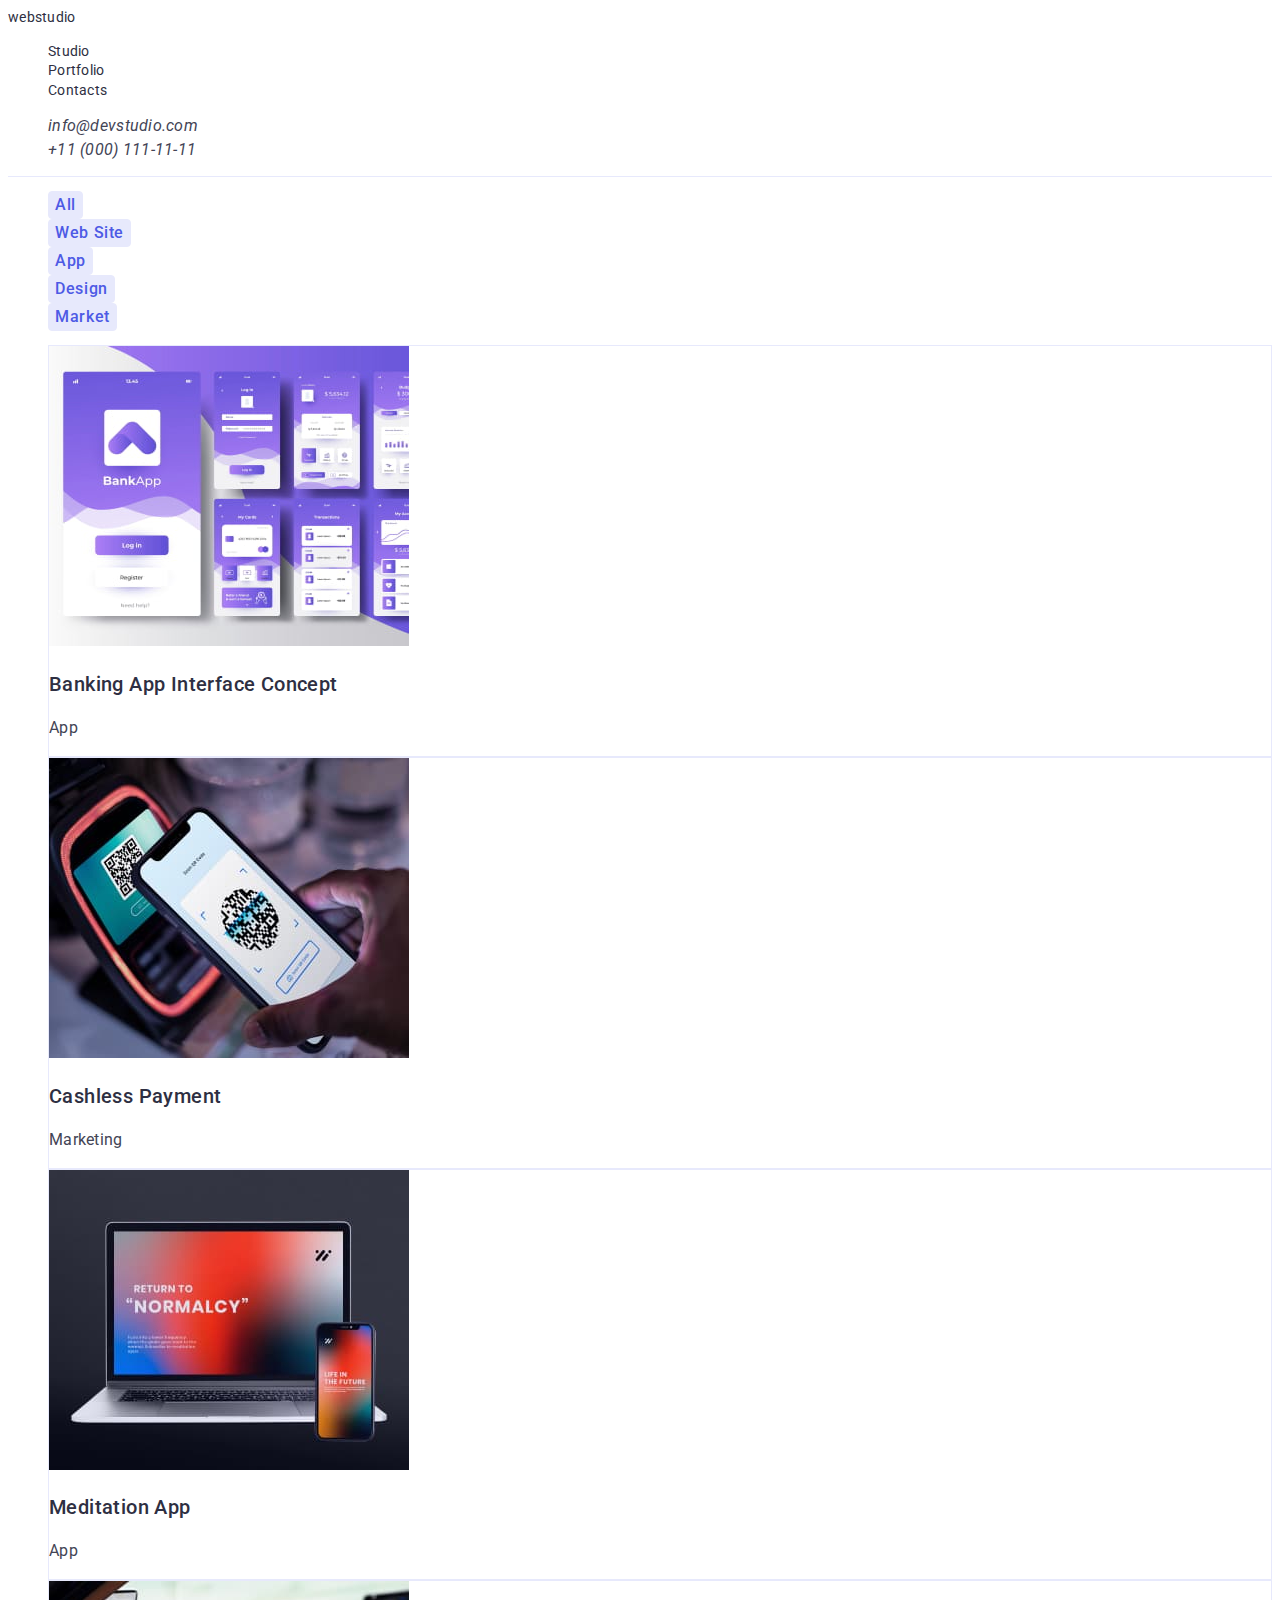
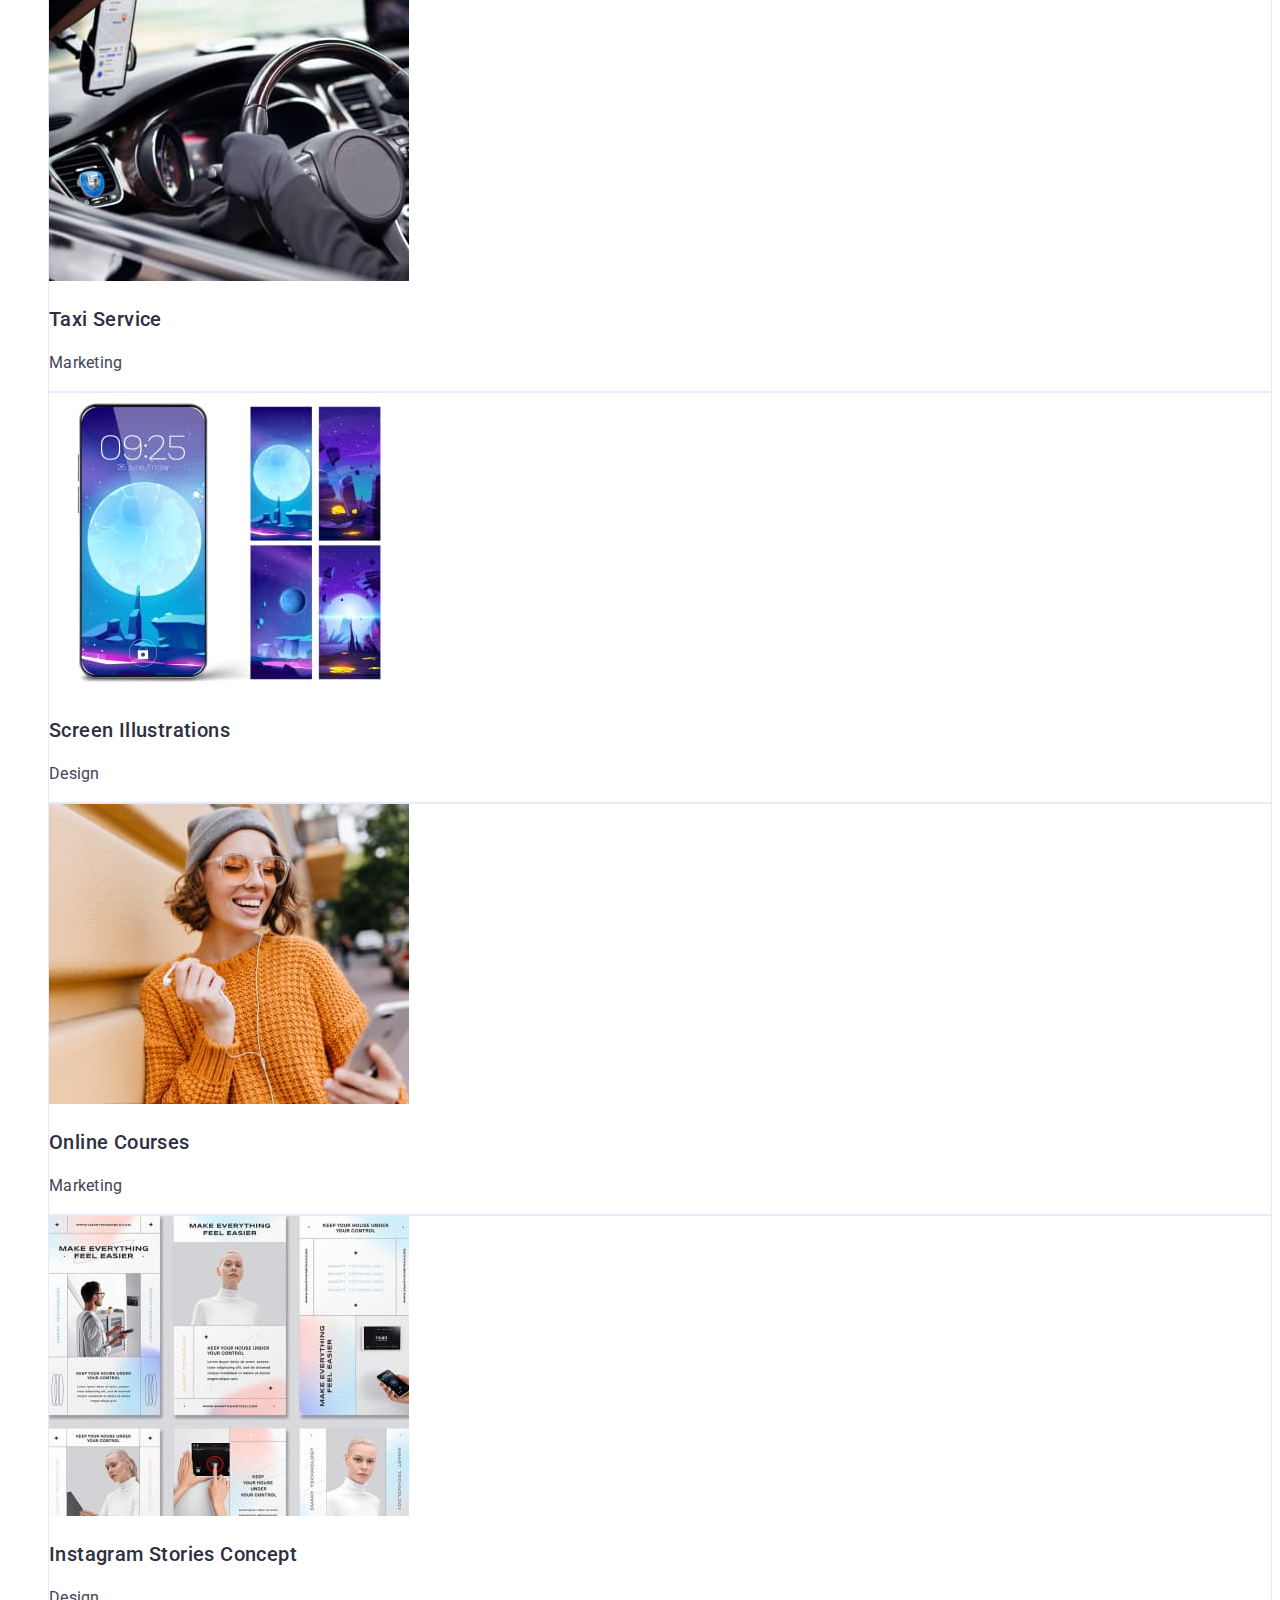
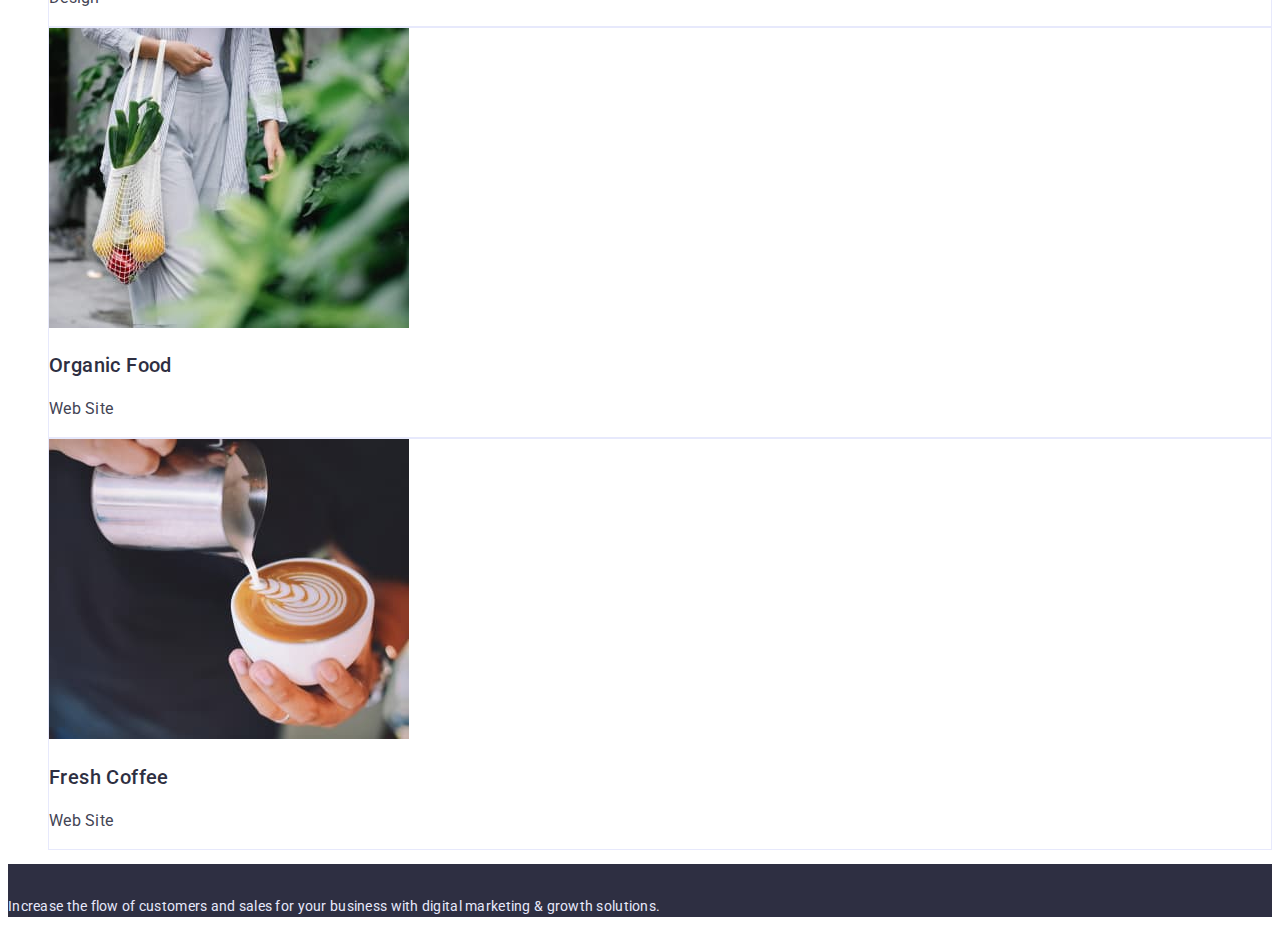
==== portfolio.html @ 9e37f660 "hw" ====
<!DOCTYPE html>
<html lang="en">
    <head>
    <meta charset="UTF-8" />
    <meta http-equiv="X-UA-Compatible" content="IE=edge" />
    <meta name="viewport" content="width=device-width, initial-scale=1.0" />
    <meta name="description" content="" />
    <title>Web studio</title>
    <!-- Fonts -->
    <link rel="preconnect" href="https://fonts.googleapis.com">
    <link rel="preconnect" href="https://fonts.gstatic.com" crossorigin>
    <link href="https://fonts.googleapis.com/css2?family=Roboto:wght@400;500;700&display=swap" rel="stylesheet">
    
    
    <!-- Styles -->
    <link rel="stylesheet" href="./css/styles.css" />
    </head>
    <body>
        <header class="header">
            <a class="header-logo link" href="./index.html">webstudio</a>
            
            <nav class="header-nav">
                <ul class="header-list list">
                    <li class="header-item">
                        <a class="header-link link" href="">Studio</a>
                    </li>
                    <li class="header-item">
                        <a class="header-link link" href="./portfolio.html">Portfolio</a>
                    </li>
                    <li class="header-item">
                        <a class="header-link link" href="">Contacts</a>
                    </li>
                </ul>
            </nav>
            <address>
                <ul class=" address-list list">
                    <li class="address-item">
                        <a class="header-contact link" href="mail:info@devstudio.com">info@devstudio.com</a>
                    </li>
                    <li class="address-item">
                        <a class="header-contact link" href="tel:+110001111111">+11 (000) 111-11-11</a>
                    </li>
                </ul>
            </address>
        </header>
        <main>
            <section class="filter-section">
                <h1 class="filter-title">Filter</h1>
                <ul class="filter-list list">
                    <li class="filter-item">
                        <button type="button" class="filter-btn btn">all</button>
                    </li>
                    <li class="filter-item">
                        <button type="button" class="filter-btn btn">web site</button>
                    </li>
                    <li class="filter-item">
                        <button type="button" class="filter-btn btn">app</button>
                    </li>
                    <li class="filter-item">
                        <button type="button" class="filter-btn btn">design</button>
                    </li>
                    <li class="filter-item">
                        <button type="button" class="filter-btn btn">market</button>
                    </li>
                </ul>

                <ul class="row-list list">
                    <li class="row-item">
                        <a class="link" href="">
                            <img src="./images/first-row-left.jpg" alt="">
                            <h3 class="row-list-title">Banking App Interface Concept</h3>
                            <p class="row-list-text">App</p>
                        </a>
                    </li>
                    <li class="row-item">
                        <a class="link" href="">
                            <img src="./images/first-row-center.jpg" alt="">
                            <h3 class="row-list-title">Cashless Payment</h3>
                            <p class="row-list-text">Marketing</p>
                        </a>
                    </li>
                    <li class="row-item">
                        <a class="link" href="">
                            <img src="./images/first-row-right.jpg" alt="">
                            <h3 class="row-list-title">Meditation App</h3>
                            <p class="row-list-text">App</p>
                        </a>
                    </li>
                    <li class="row-item">
                        <a class="link" href="">
                            <img src="./images/second-row-left.jpg" alt="">
                            <h3 class="row-list-title">Taxi Service</h3>
                            <p class="row-list-text">Marketing</p>
                        </a>
                    </li>
                    <li class="row-item">
                        <a class="link" href="">
                            <img src="./images/second-row-center.jpg" alt="">
                            <h3 class="row-list-title">Screen Illustrations</h3>
                            <p class="row-list-text">Design</p>
                        </a>
                    </li>
                    <li class="row-item">
                        <a class="link" href="">
                            <img src="./images/second-row-right.jpg" alt="">
                            <h3 class="row-list-title">Online Courses</h3>
                            <p class="row-list-text">Marketing</p>
                        </a>
                    </li>
                    <li class="row-item">
                        <a class="link" href="">
                            <img src="./images/third-row-left.jpg" alt="">
                            <h3 class="row-list-title">Instagram Stories Concept</h3>
                            <p class="row-list-text">Design</p>
                        </a>
                    </li>
                    <li class="row-item">
                        <a class="link" href="">
                            <img src="./images/third-row-center.jpg" alt="">
                            <h3 class="row-list-title">Organic Food</h3>
                            <p class="row-list-text">Web Site</p>
                        </a>
                    </li>
                    <li class="row-item">
                        <a class="link" href="">
                            <img src="./images/third-row-right.jpg" alt="">
                            <h3 class="row-list-title">Fresh Coffee</h3>
                            <p class="row-list-text">Web Site</p>
                        </a>
                    </li>
                </ul>

            </section>
        </main>
        <footer>
            <a class="footer-logo link" href="./index.html"> webstudio</a>
            <p class="footer-text">
            Increase the flow of customers and sales for your business with digital
            marketing & growth solutions.
            </p>
        </footer>
    </body>
---- css/styles.css ----
:root {
/* Fonts */
--primary-font: "Roboto", sans-serif;


/* Text colors */
--primary-txt-cl: #2E2F42;
--secondary-txt-cl: #434455;


/* BG colors */
--primary-bg-cl: #2E2F42 ;
--accent-bg-cl: #F4F4FD ;
--white: #ffffff ;
     
/* Colors */
--btn-active-cl: #404BBF;
--iris: #4D5AE5;

/* btn type white  */
--btn-white-cl: #E7E9FC;

/* btn type purple  */
--btn-cl: #4D5AE5;

}

body {
    font-family: var(--primary-font);
    font-size: 14px;
    line-height: 140%;
    letter-spacing: 0.02em;
    color: var(--primary-txt-cl);
}
/* Nav  */
.header {
    border-bottom: 1px solid #E7E9FC;
}
.nav-header {
    font-weight: 500;
    font-size: 16px;
    line-height: 24px;
}
/* Address  */
.address-item {
    color: var(--secondary-txt-cl);
    font-weight: 400;
    font-size: 16px;
    line-height: 24px;
}

/* Hero section  */
.hero-section {
    background-color: var(--primary-bg-cl);
}
.hero-title {
    color: var(--white);
    text-align: center;
    font-weight: 700;
    font-size: 56px;
    line-height: 60px;
}
.hero-button {
  background-color: var(--btn-cl) ;
  color: var(--white);
  box-shadow: 0px 4px 4px rgba(0, 0, 0, 0.15);
}

/* About us  */
.list-text {
    color: var(--secondary-txt-cl);
    font-weight: 400;
    font-size: 16px;
    line-height: 24px;
}
.list-title {
    font-weight: 500;
    font-size: 20px;
    line-height: 24px;
}

/* What are we doing */
.wwd-title {
    text-align: center;
    font-weight: 700;
    font-size: 36px;
    line-height: 40px;
    text-transform: capitalize;
}
/* .wwd-item {
    border: 1px solid #E7E9FC;
} */

/* Our team  */
.team {
    background-color: var(--accent-bg-cl) ;
}
.team-title {
    text-align: center;
    font-weight: 700;
    font-size: 36px;
    line-height: 40px;
    text-transform: capitalize;
}
.team-item {
    background-color: var(--white) ;
}
.team-item-title {
    font-weight: 500;
    font-size: 20px;
    line-height: 24px;
}
.team-item-text {
    color: var(--secondary-txt-cl);
    font-weight: 400;
    font-size: 16px;
    line-height: 24px;
}

/* Footer */
footer {
    background-color: var(--primary-bg-cl);   
}

.footer-text {
    color: #E7E9FC;
}

/* Link  */
.link {
    text-decoration: none;
    color: currentColor;
}
.link:hover,
.link:focus {
    color: var(--iris);
}

/* Button */
.btn {
    font-family: inherit;
    font-weight: 500;
    font-size: 16px;
    line-height: 24px;
    letter-spacing: 0.04em;
    text-transform: capitalize;
    cursor: pointer;
    border-radius: 4px;
    
}
.btn:hover,
.bt:focus {
    background-color: var(--btn-active-cl);
}

/* List  */
.list {
    list-style: none;
}


/* Portfolio  */
.filter-title {
    display: none;
}
.filter-btn {
    font-weight: 500;
    font-size: 16px;
    line-height: 24px;
    background-color: var(--btn-white-cl);
    color: var(--iris);
    border: 1px solid #E7E9FC;
    border-radius: 4px;
}
.filter-btn:hover,
.filter-btn:focus {
    color: var(--white);
}

.row-item {
    background-color: var(--white);
    border: 1px solid #E7E9FC;
}

.row-list-title {
    font-weight: 500;
    font-size: 20px;
    line-height: 24px;
    letter-spacing: 0.02em;
}

.row-list-text {
    font-weight: 400;
    font-size: 16px;
    line-height: 24px;
    color: var(--secondary-txt-cl);
}
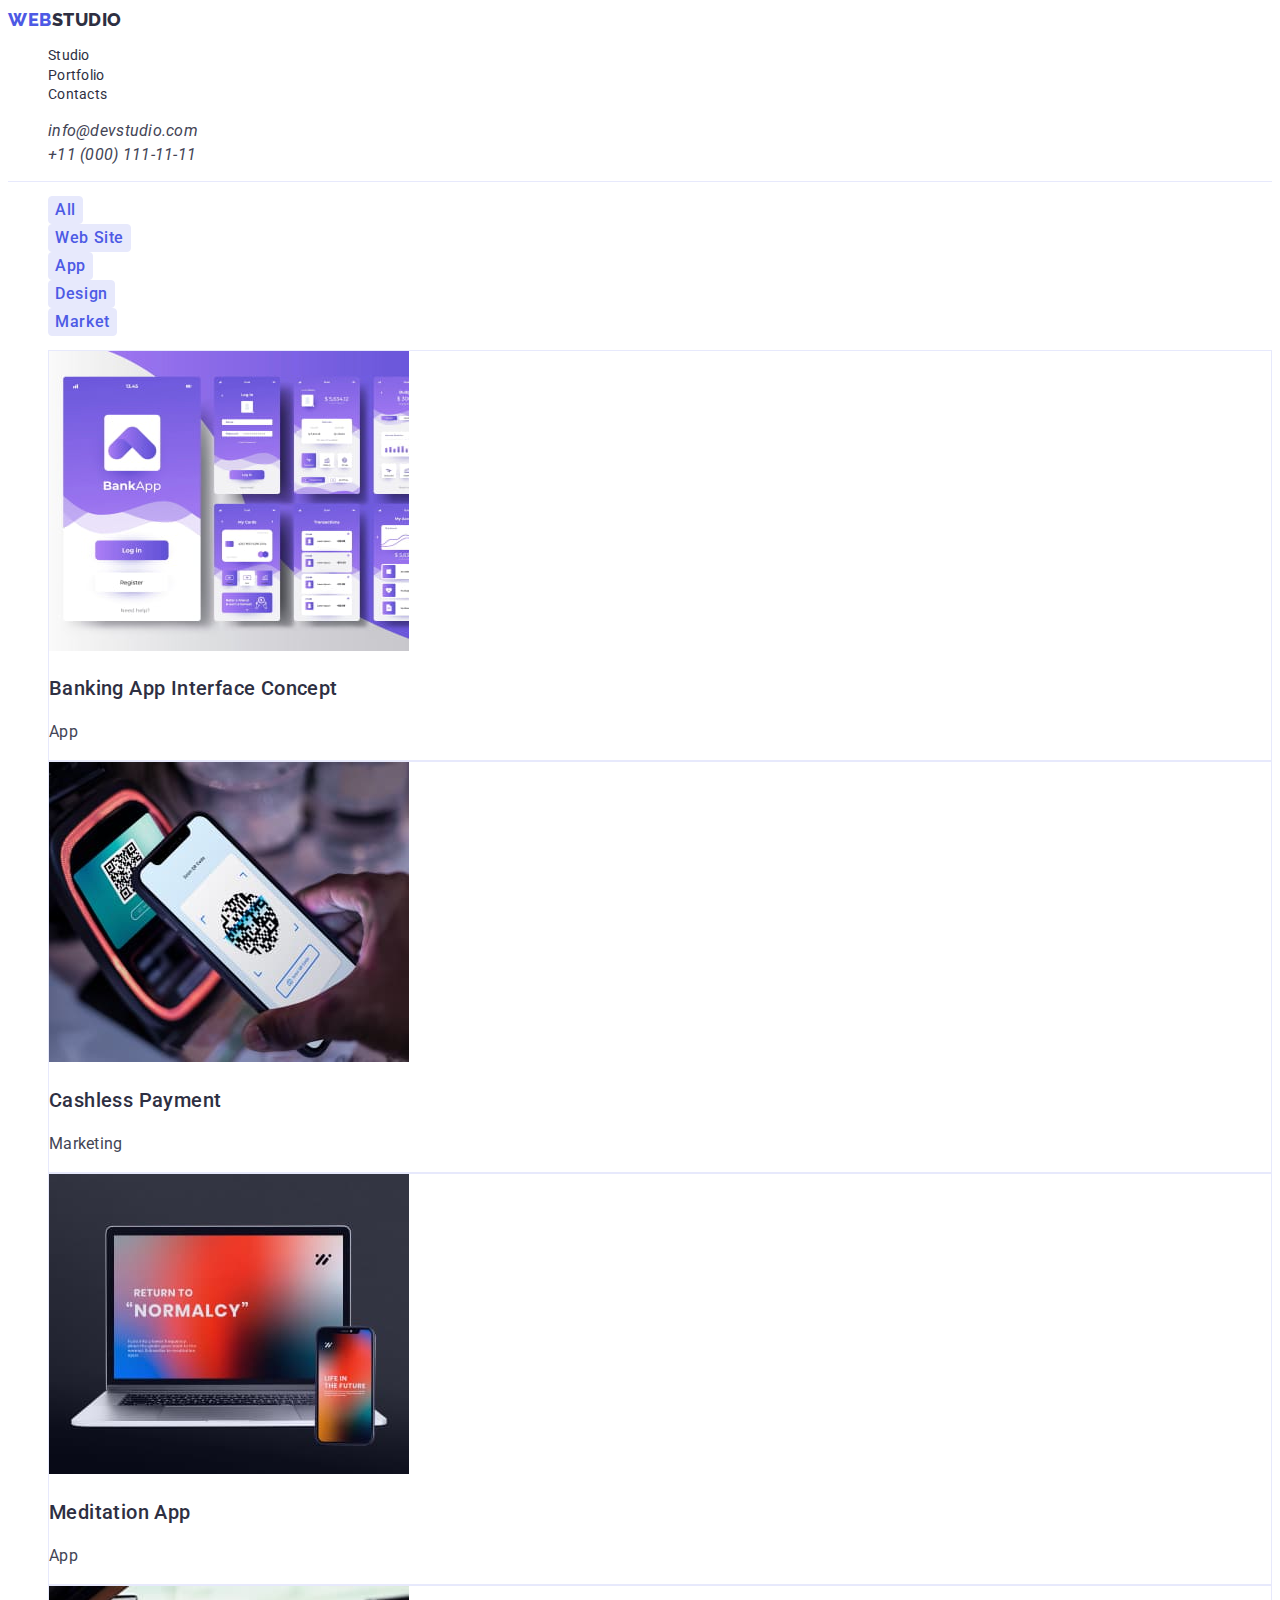
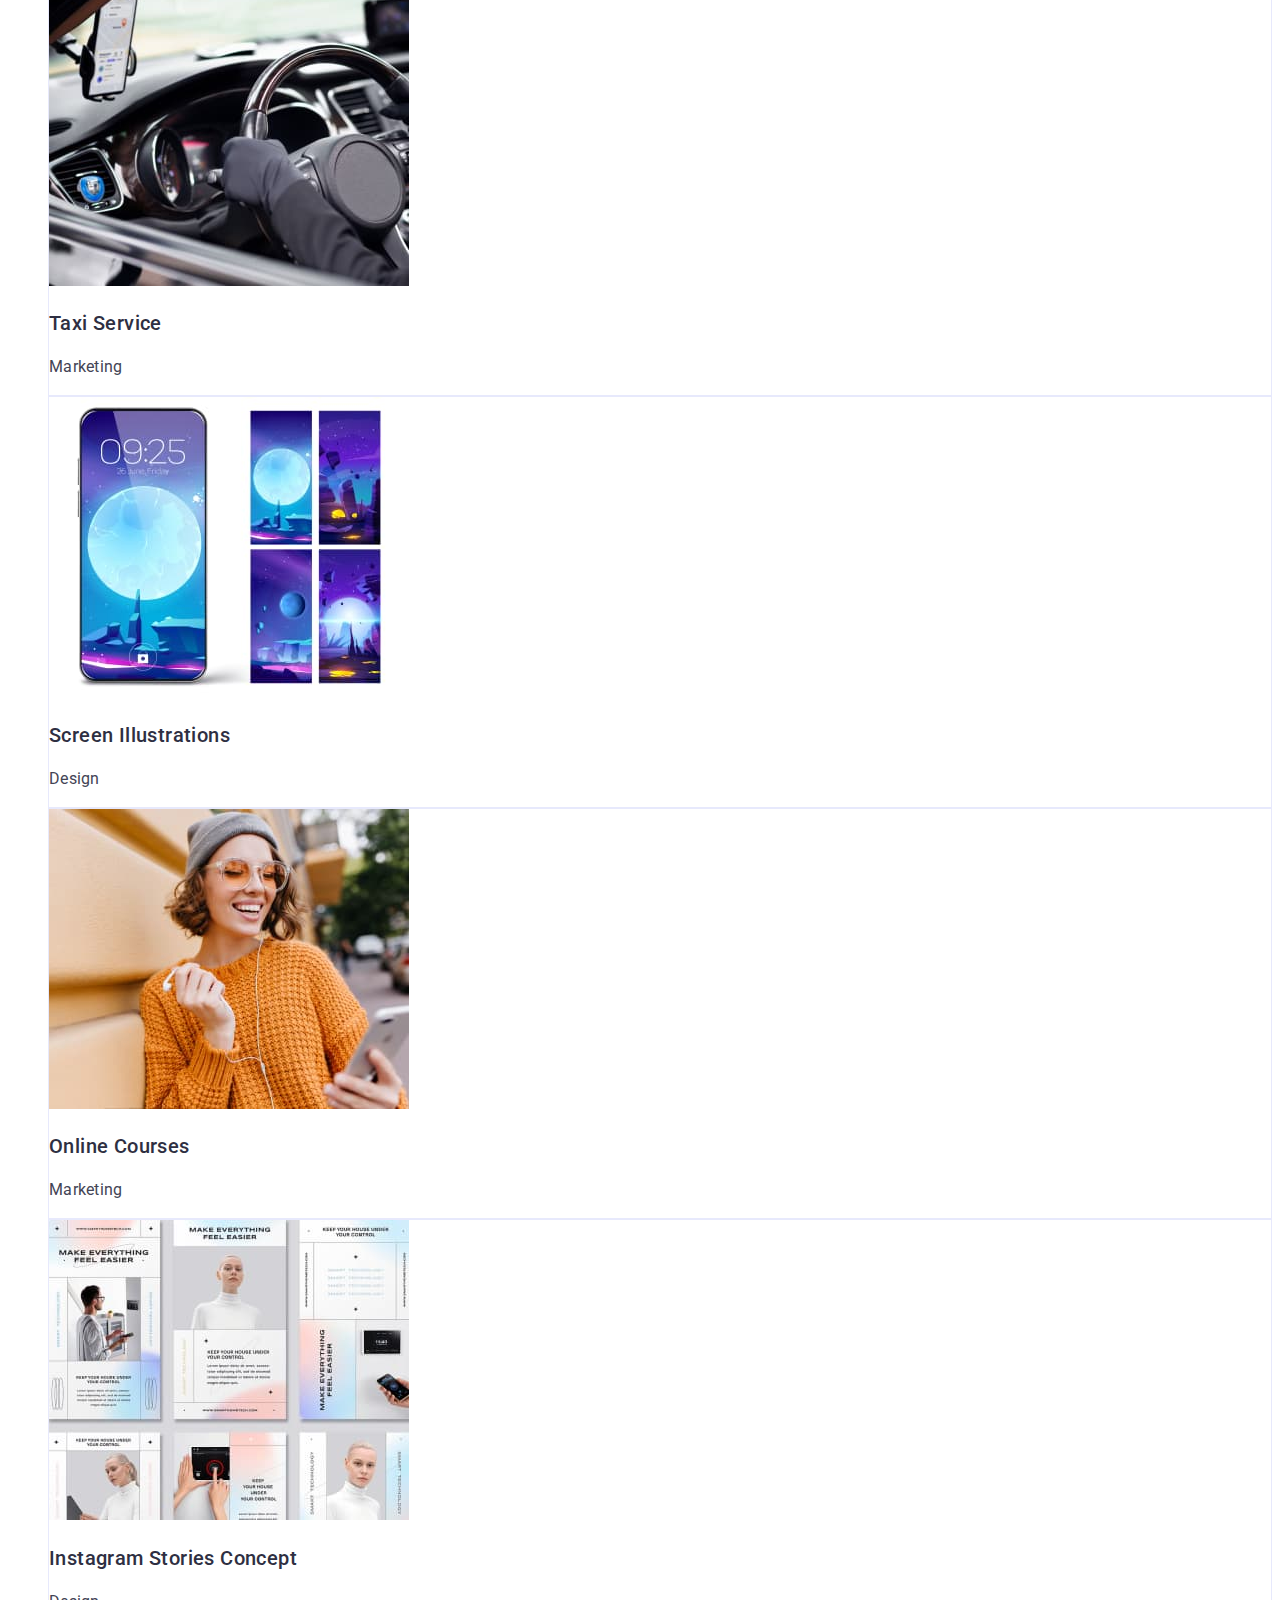
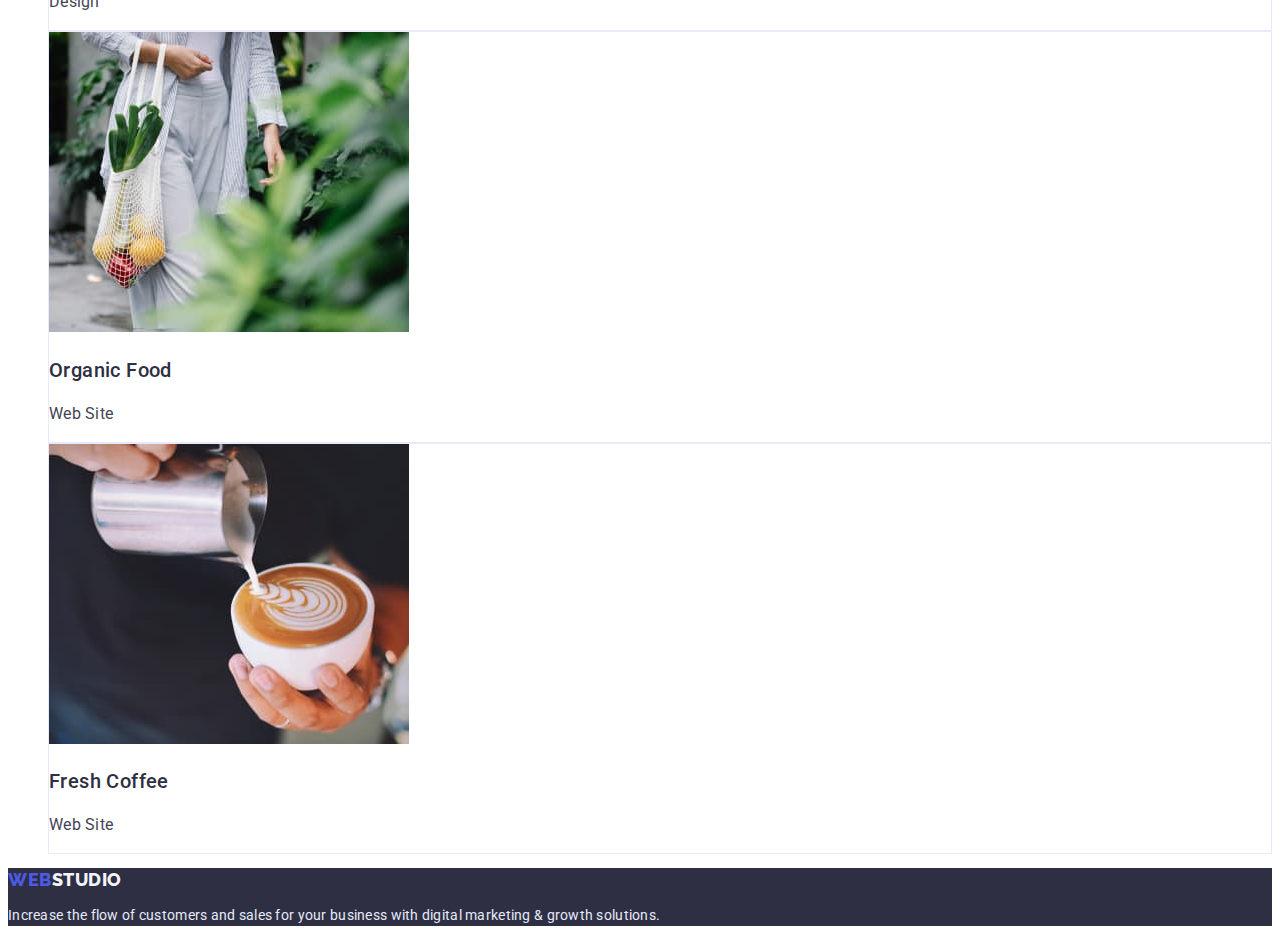
==== commit 3d087f72: "fix" ====
--- a/portfolio.html
+++ b/portfolio.html
@@ -1,142 +1,152 @@
 <!DOCTYPE html>
 <html lang="en">
-    <head>
+  <head>
     <meta charset="UTF-8" />
     <meta http-equiv="X-UA-Compatible" content="IE=edge" />
     <meta name="viewport" content="width=device-width, initial-scale=1.0" />
     <meta name="description" content="" />
     <title>Web studio</title>
     <!-- Fonts -->
-    <link rel="preconnect" href="https://fonts.googleapis.com">
-    <link rel="preconnect" href="https://fonts.gstatic.com" crossorigin>
-    <link href="https://fonts.googleapis.com/css2?family=Roboto:wght@400;500;700&display=swap" rel="stylesheet">
-    
-    
+    <link rel="preconnect" href="https://fonts.googleapis.com" />
+    <link rel="preconnect" href="https://fonts.gstatic.com" crossorigin />
+    <link
+      href="https://fonts.googleapis.com/css2?family=Raleway:wght@800&family=Roboto:wght@400;500;700;900&display=swap"
+      rel="stylesheet"
+    />
+
     <!-- Styles -->
     <link rel="stylesheet" href="./css/styles.css" />
-    </head>
-    <body>
-        <header class="header">
-            <a class="header-logo link" href="./index.html">webstudio</a>
-            
-            <nav class="header-nav">
-                <ul class="header-list list">
-                    <li class="header-item">
-                        <a class="header-link link" href="">Studio</a>
-                    </li>
-                    <li class="header-item">
-                        <a class="header-link link" href="./portfolio.html">Portfolio</a>
-                    </li>
-                    <li class="header-item">
-                        <a class="header-link link" href="">Contacts</a>
-                    </li>
-                </ul>
-            </nav>
-            <address>
-                <ul class=" address-list list">
-                    <li class="address-item">
-                        <a class="header-contact link" href="mail:info@devstudio.com">info@devstudio.com</a>
-                    </li>
-                    <li class="address-item">
-                        <a class="header-contact link" href="tel:+110001111111">+11 (000) 111-11-11</a>
-                    </li>
-                </ul>
-            </address>
-        </header>
-        <main>
-            <section class="filter-section">
-                <h1 class="filter-title">Filter</h1>
-                <ul class="filter-list list">
-                    <li class="filter-item">
-                        <button type="button" class="filter-btn btn">all</button>
-                    </li>
-                    <li class="filter-item">
-                        <button type="button" class="filter-btn btn">web site</button>
-                    </li>
-                    <li class="filter-item">
-                        <button type="button" class="filter-btn btn">app</button>
-                    </li>
-                    <li class="filter-item">
-                        <button type="button" class="filter-btn btn">design</button>
-                    </li>
-                    <li class="filter-item">
-                        <button type="button" class="filter-btn btn">market</button>
-                    </li>
-                </ul>
+  </head>
+  <body>
+    <header class="header">
+      <a class="header-logo logo-link" href="./index.html"
+        ><span class="logo-web">web</span>studio</a
+      >
 
-                <ul class="row-list list">
-                    <li class="row-item">
-                        <a class="link" href="">
-                            <img src="./images/first-row-left.jpg" alt="">
-                            <h3 class="row-list-title">Banking App Interface Concept</h3>
-                            <p class="row-list-text">App</p>
-                        </a>
-                    </li>
-                    <li class="row-item">
-                        <a class="link" href="">
-                            <img src="./images/first-row-center.jpg" alt="">
-                            <h3 class="row-list-title">Cashless Payment</h3>
-                            <p class="row-list-text">Marketing</p>
-                        </a>
-                    </li>
-                    <li class="row-item">
-                        <a class="link" href="">
-                            <img src="./images/first-row-right.jpg" alt="">
-                            <h3 class="row-list-title">Meditation App</h3>
-                            <p class="row-list-text">App</p>
-                        </a>
-                    </li>
-                    <li class="row-item">
-                        <a class="link" href="">
-                            <img src="./images/second-row-left.jpg" alt="">
-                            <h3 class="row-list-title">Taxi Service</h3>
-                            <p class="row-list-text">Marketing</p>
-                        </a>
-                    </li>
-                    <li class="row-item">
-                        <a class="link" href="">
-                            <img src="./images/second-row-center.jpg" alt="">
-                            <h3 class="row-list-title">Screen Illustrations</h3>
-                            <p class="row-list-text">Design</p>
-                        </a>
-                    </li>
-                    <li class="row-item">
-                        <a class="link" href="">
-                            <img src="./images/second-row-right.jpg" alt="">
-                            <h3 class="row-list-title">Online Courses</h3>
-                            <p class="row-list-text">Marketing</p>
-                        </a>
-                    </li>
-                    <li class="row-item">
-                        <a class="link" href="">
-                            <img src="./images/third-row-left.jpg" alt="">
-                            <h3 class="row-list-title">Instagram Stories Concept</h3>
-                            <p class="row-list-text">Design</p>
-                        </a>
-                    </li>
-                    <li class="row-item">
-                        <a class="link" href="">
-                            <img src="./images/third-row-center.jpg" alt="">
-                            <h3 class="row-list-title">Organic Food</h3>
-                            <p class="row-list-text">Web Site</p>
-                        </a>
-                    </li>
-                    <li class="row-item">
-                        <a class="link" href="">
-                            <img src="./images/third-row-right.jpg" alt="">
-                            <h3 class="row-list-title">Fresh Coffee</h3>
-                            <p class="row-list-text">Web Site</p>
-                        </a>
-                    </li>
-                </ul>
+      <nav class="header-nav">
+        <ul class="header-list list">
+          <li class="header-item">
+            <a class="header-link link" href="">Studio</a>
+          </li>
+          <li class="header-item">
+            <a class="header-link link" href="./portfolio.html">Portfolio</a>
+          </li>
+          <li class="header-item">
+            <a class="header-link link" href="">Contacts</a>
+          </li>
+        </ul>
+      </nav>
+      <address>
+        <ul class="address-list list">
+          <li class="address-item">
+            <a class="header-contact link" href="mail:info@devstudio.com"
+              >info@devstudio.com</a
+            >
+          </li>
+          <li class="address-item">
+            <a class="header-contact link" href="tel:+110001111111"
+              >+11 (000) 111-11-11</a
+            >
+          </li>
+        </ul>
+      </address>
+    </header>
+    <main>
+      <section class="filter-section">
+        <h1 class="filter-title">Filter</h1>
+        <ul class="filter-list list">
+          <li class="filter-item">
+            <button type="button" class="filter-btn btn">all</button>
+          </li>
+          <li class="filter-item">
+            <button type="button" class="filter-btn btn">web site</button>
+          </li>
+          <li class="filter-item">
+            <button type="button" class="filter-btn btn">app</button>
+          </li>
+          <li class="filter-item">
+            <button type="button" class="filter-btn btn">design</button>
+          </li>
+          <li class="filter-item">
+            <button type="button" class="filter-btn btn">market</button>
+          </li>
+        </ul>
 
-            </section>
-        </main>
-        <footer>
-            <a class="footer-logo link" href="./index.html"> webstudio</a>
-            <p class="footer-text">
-            Increase the flow of customers and sales for your business with digital
-            marketing & growth solutions.
-            </p>
-        </footer>
-    </body>+        <ul class="row-list list">
+          <li class="row-item">
+            <a class="link" href="">
+              <img src="./images/first-row-left.jpg" alt="" />
+              <h3 class="row-list-title">Banking App Interface Concept</h3>
+              <p class="row-list-text">App</p>
+            </a>
+          </li>
+          <li class="row-item">
+            <a class="link" href="">
+              <img src="./images/first-row-center.jpg" alt="" />
+              <h3 class="row-list-title">Cashless Payment</h3>
+              <p class="row-list-text">Marketing</p>
+            </a>
+          </li>
+          <li class="row-item">
+            <a class="link" href="">
+              <img src="./images/first-row-right.jpg" alt="" />
+              <h3 class="row-list-title">Meditation App</h3>
+              <p class="row-list-text">App</p>
+            </a>
+          </li>
+          <li class="row-item">
+            <a class="link" href="">
+              <img src="./images/second-row-left.jpg" alt="" />
+              <h3 class="row-list-title">Taxi Service</h3>
+              <p class="row-list-text">Marketing</p>
+            </a>
+          </li>
+          <li class="row-item">
+            <a class="link" href="">
+              <img src="./images/second-row-center.jpg" alt="" />
+              <h3 class="row-list-title">Screen Illustrations</h3>
+              <p class="row-list-text">Design</p>
+            </a>
+          </li>
+          <li class="row-item">
+            <a class="link" href="">
+              <img src="./images/second-row-right.jpg" alt="" />
+              <h3 class="row-list-title">Online Courses</h3>
+              <p class="row-list-text">Marketing</p>
+            </a>
+          </li>
+          <li class="row-item">
+            <a class="link" href="">
+              <img src="./images/third-row-left.jpg" alt="" />
+              <h3 class="row-list-title">Instagram Stories Concept</h3>
+              <p class="row-list-text">Design</p>
+            </a>
+          </li>
+          <li class="row-item">
+            <a class="link" href="">
+              <img src="./images/third-row-center.jpg" alt="" />
+              <h3 class="row-list-title">Organic Food</h3>
+              <p class="row-list-text">Web Site</p>
+            </a>
+          </li>
+          <li class="row-item">
+            <a class="link" href="">
+              <img src="./images/third-row-right.jpg" alt="" />
+              <h3 class="row-list-title">Fresh Coffee</h3>
+              <p class="row-list-text">Web Site</p>
+            </a>
+          </li>
+        </ul>
+      </section>
+    </main>
+    <footer>
+      <a class="footer-logo logo-link" href="./index.html">
+        <span class="logo-web">web</span>studio</a
+      >
+      <p class="footer-text">
+        Increase the flow of customers and sales for your business with digital
+        marketing & growth solutions.
+      </p>
+    </footer>
+  </body>
+</html>
--- a/css/styles.css
+++ b/css/styles.css
@@ -1,91 +1,116 @@
 :root {
-/* Fonts */
---primary-font: "Roboto", sans-serif;
-
-
-/* Text colors */
---primary-txt-cl: #2E2F42;
---secondary-txt-cl: #434455;
-
-
-/* BG colors */
---primary-bg-cl: #2E2F42 ;
---accent-bg-cl: #F4F4FD ;
---white: #ffffff ;
-     
-/* Colors */
---btn-active-cl: #404BBF;
---iris: #4D5AE5;
-
-/* btn type white  */
---btn-white-cl: #E7E9FC;
-
-/* btn type purple  */
---btn-cl: #4D5AE5;
-
+  /* Fonts */
+  --primary-font: "Roboto", sans-serif;
+
+  /* Text colors */
+  --primary-txt-cl: #2e2f42;
+  --secondary-txt-cl: #434455;
+
+  /* BG colors */
+  --primary-bg-cl: #2e2f42;
+  --accent-bg-cl: #f4f4fd;
+  --white: #ffffff;
+
+  /* Colors */
+  --btn-active-cl: #404bbf;
+  --iris: #4d5ae5;
+
+  /* btn type white  */
+  --btn-white-cl: #e7e9fc;
+
+  /* btn type purple  */
+  --btn-cl: #4d5ae5;
 }
 
 body {
-    font-family: var(--primary-font);
-    font-size: 14px;
-    line-height: 140%;
-    letter-spacing: 0.02em;
-    color: var(--primary-txt-cl);
-}
+  font-family: var(--primary-font);
+  font-size: 14px;
+  line-height: 140%;
+  letter-spacing: 0.02em;
+  color: var(--primary-txt-cl);
+}
+/* Logo  */
+.header-logo {
+  font-family: "Raleway";
+  font-style: normal;
+  font-weight: 800;
+  font-size: 18px;
+  line-height: 24px;
+  letter-spacing: 0.03em;
+  text-transform: uppercase;
+  color: var(--primary-txt-cl);
+}
+.logo-web {
+  color: var(--iris);
+}
+.footer-logo {
+  font-family: "Raleway";
+  font-style: normal;
+  font-weight: 800;
+  font-size: 18px;
+  line-height: 24px;
+  letter-spacing: 0.03em;
+  text-transform: uppercase;
+  color: #f4f4fd;
+}
+.logo-link {
+  text-decoration: none;
+}
+
 /* Nav  */
 .header {
-    border-bottom: 1px solid #E7E9FC;
+  border-bottom: 1px solid #e7e9fc;
 }
 .nav-header {
-    font-weight: 500;
-    font-size: 16px;
-    line-height: 24px;
+  font-weight: 500;
+  font-size: 16px;
+  line-height: 24px;
 }
 /* Address  */
 .address-item {
-    color: var(--secondary-txt-cl);
-    font-weight: 400;
-    font-size: 16px;
-    line-height: 24px;
+  color: var(--secondary-txt-cl);
+  font-weight: 400;
+  font-size: 16px;
+  line-height: 24px;
 }
 
 /* Hero section  */
 .hero-section {
-    background-color: var(--primary-bg-cl);
+  background-color: var(--primary-bg-cl);
 }
 .hero-title {
-    color: var(--white);
-    text-align: center;
-    font-weight: 700;
-    font-size: 56px;
-    line-height: 60px;
+  color: var(--white);
+  text-align: center;
+  font-weight: 700;
+  font-size: 56px;
+  line-height: 60px;
 }
 .hero-button {
-  background-color: var(--btn-cl) ;
+  background-color: var(--btn-cl);
   color: var(--white);
   box-shadow: 0px 4px 4px rgba(0, 0, 0, 0.15);
 }
 
 /* About us  */
 .list-text {
-    color: var(--secondary-txt-cl);
-    font-weight: 400;
-    font-size: 16px;
-    line-height: 24px;
+  color: var(--secondary-txt-cl);
+  font-weight: 400;
+  font-size: 16px;
+  line-height: 24px;
 }
 .list-title {
-    font-weight: 500;
-    font-size: 20px;
-    line-height: 24px;
+  font-weight: 500;
+  font-size: 20px;
+  line-height: 24px;
 }
 
 /* What are we doing */
 .wwd-title {
-    text-align: center;
-    font-weight: 700;
-    font-size: 36px;
-    line-height: 40px;
-    text-transform: capitalize;
+  text-align: center;
+  font-weight: 700;
+  font-size: 36px;
+  line-height: 40px;
+  text-transform: capitalize;
 }
 /* .wwd-item {
     border: 1px solid #E7E9FC;
@@ -93,105 +118,103 @@
 
 /* Our team  */
 .team {
-    background-color: var(--accent-bg-cl) ;
+  background-color: var(--accent-bg-cl);
 }
 .team-title {
-    text-align: center;
-    font-weight: 700;
-    font-size: 36px;
-    line-height: 40px;
-    text-transform: capitalize;
+  text-align: center;
+  font-weight: 700;
+  font-size: 36px;
+  line-height: 40px;
+  text-transform: capitalize;
 }
 .team-item {
-    background-color: var(--white) ;
+  background-color: var(--white);
 }
 .team-item-title {
-    font-weight: 500;
-    font-size: 20px;
-    line-height: 24px;
+  font-weight: 500;
+  font-size: 20px;
+  line-height: 24px;
 }
 .team-item-text {
-    color: var(--secondary-txt-cl);
-    font-weight: 400;
-    font-size: 16px;
-    line-height: 24px;
+  color: var(--secondary-txt-cl);
+  font-weight: 400;
+  font-size: 16px;
+  line-height: 24px;
 }
 
 /* Footer */
 footer {
-    background-color: var(--primary-bg-cl);   
+  background-color: var(--primary-bg-cl);
 }
 
 .footer-text {
-    color: #E7E9FC;
+  color: #e7e9fc;
 }
 
 /* Link  */
 .link {
-    text-decoration: none;
-    color: currentColor;
+  text-decoration: none;
+  color: currentColor;
 }
 .link:hover,
 .link:focus {
-    color: var(--iris);
+  color: var(--iris);
 }
 
 /* Button */
 .btn {
-    font-family: inherit;
-    font-weight: 500;
-    font-size: 16px;
-    line-height: 24px;
-    letter-spacing: 0.04em;
-    text-transform: capitalize;
-    cursor: pointer;
-    border-radius: 4px;
-    
+  font-family: inherit;
+  font-weight: 500;
+  font-size: 16px;
+  line-height: 24px;
+  letter-spacing: 0.04em;
+  text-transform: capitalize;
+  cursor: pointer;
+  border-radius: 4px;
 }
 .btn:hover,
 .bt:focus {
-    background-color: var(--btn-active-cl);
+  background-color: var(--btn-active-cl);
 }
 
 /* List  */
 .list {
-    list-style: none;
-}
-
+  list-style: none;
+}
 
 /* Portfolio  */
 .filter-title {
-    display: none;
+  display: none;
 }
 .filter-btn {
-    font-weight: 500;
-    font-size: 16px;
-    line-height: 24px;
-    background-color: var(--btn-white-cl);
-    color: var(--iris);
-    border: 1px solid #E7E9FC;
-    border-radius: 4px;
+  font-weight: 500;
+  font-size: 16px;
+  line-height: 24px;
+  background-color: var(--btn-white-cl);
+  color: var(--iris);
+  border: 1px solid #e7e9fc;
+  border-radius: 4px;
 }
 .filter-btn:hover,
 .filter-btn:focus {
-    color: var(--white);
+  color: var(--white);
 }
 
 .row-item {
-    background-color: var(--white);
-    border: 1px solid #E7E9FC;
+  background-color: var(--white);
+  border: 1px solid #e7e9fc;
 }
 
 .row-list-title {
-    font-weight: 500;
-    font-size: 20px;
-    line-height: 24px;
-    letter-spacing: 0.02em;
+  font-weight: 500;
+  font-size: 20px;
+  line-height: 24px;
+  letter-spacing: 0.02em;
 }
 
 .row-list-text {
-    font-weight: 400;
-    font-size: 16px;
-    line-height: 24px;
-    color: var(--secondary-txt-cl);
-}+  font-weight: 400;
+  font-size: 16px;
+  line-height: 24px;
+  color: var(--secondary-txt-cl);
+}
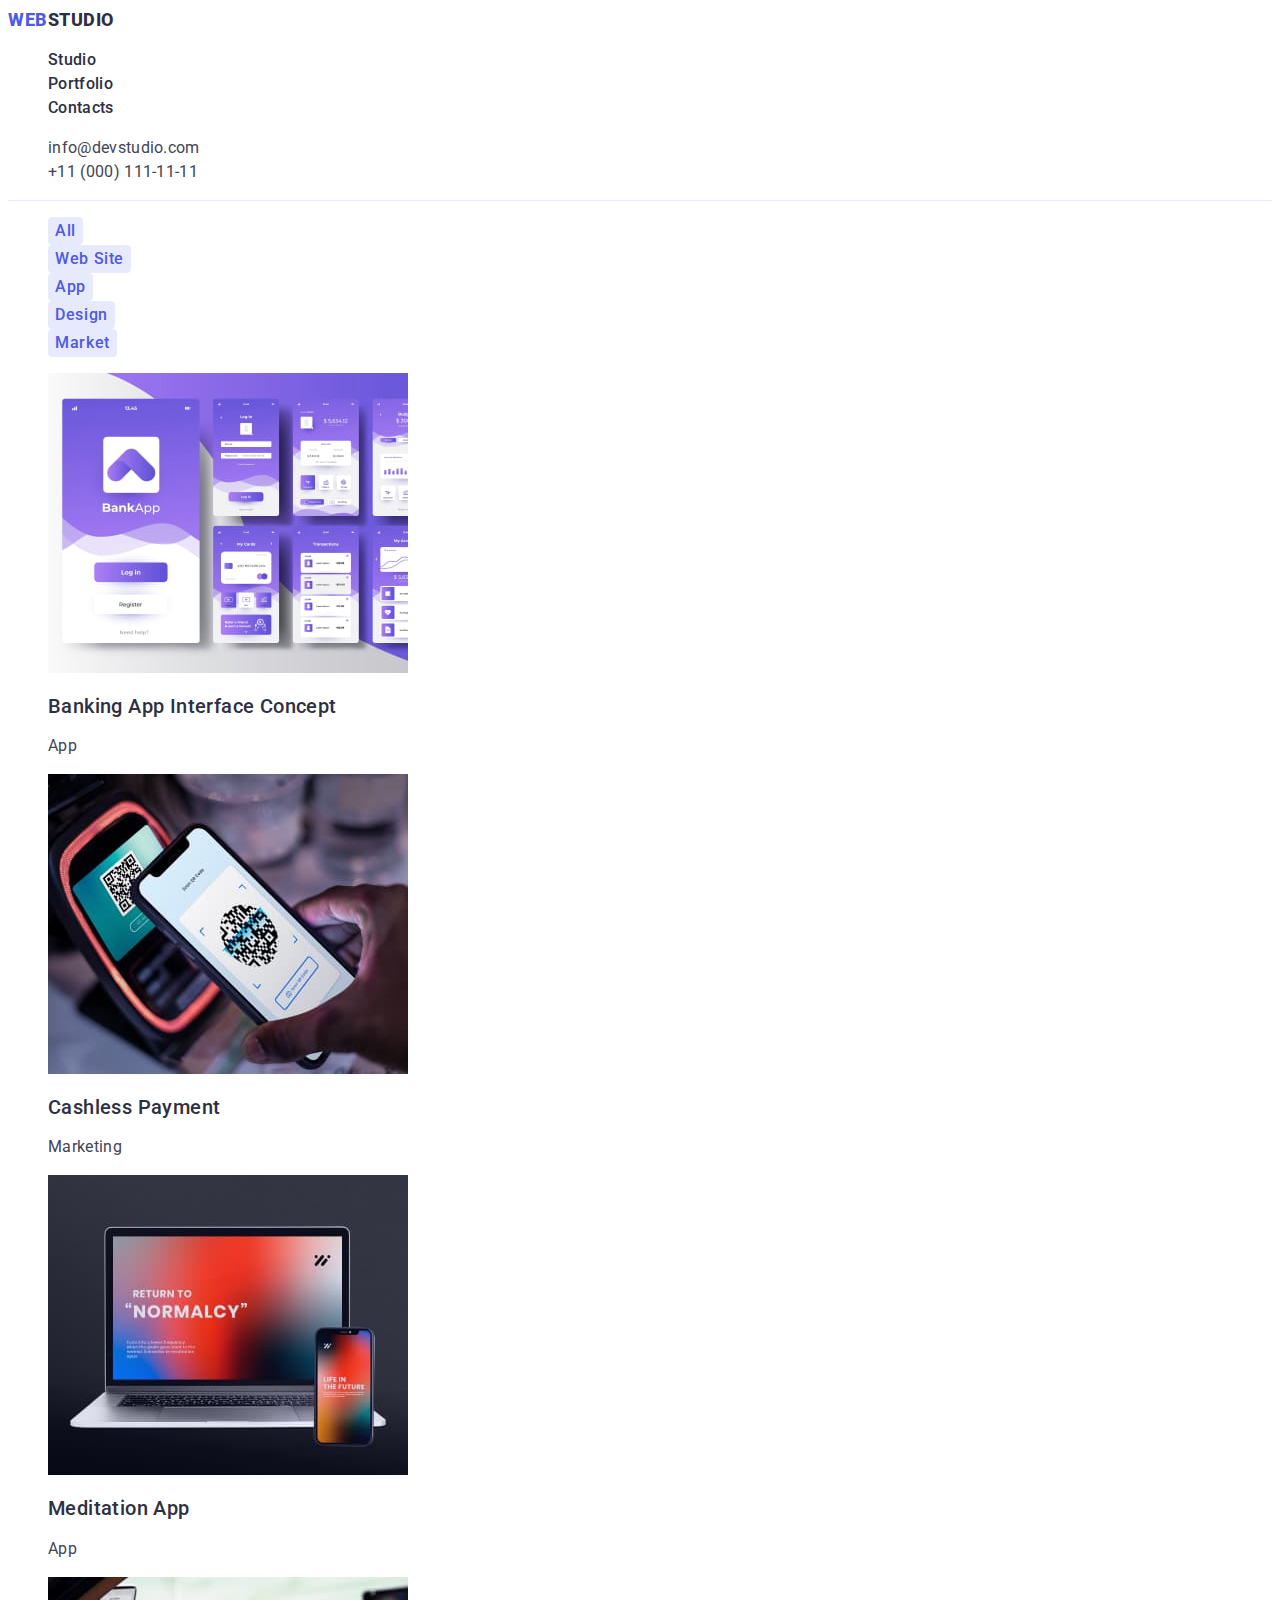
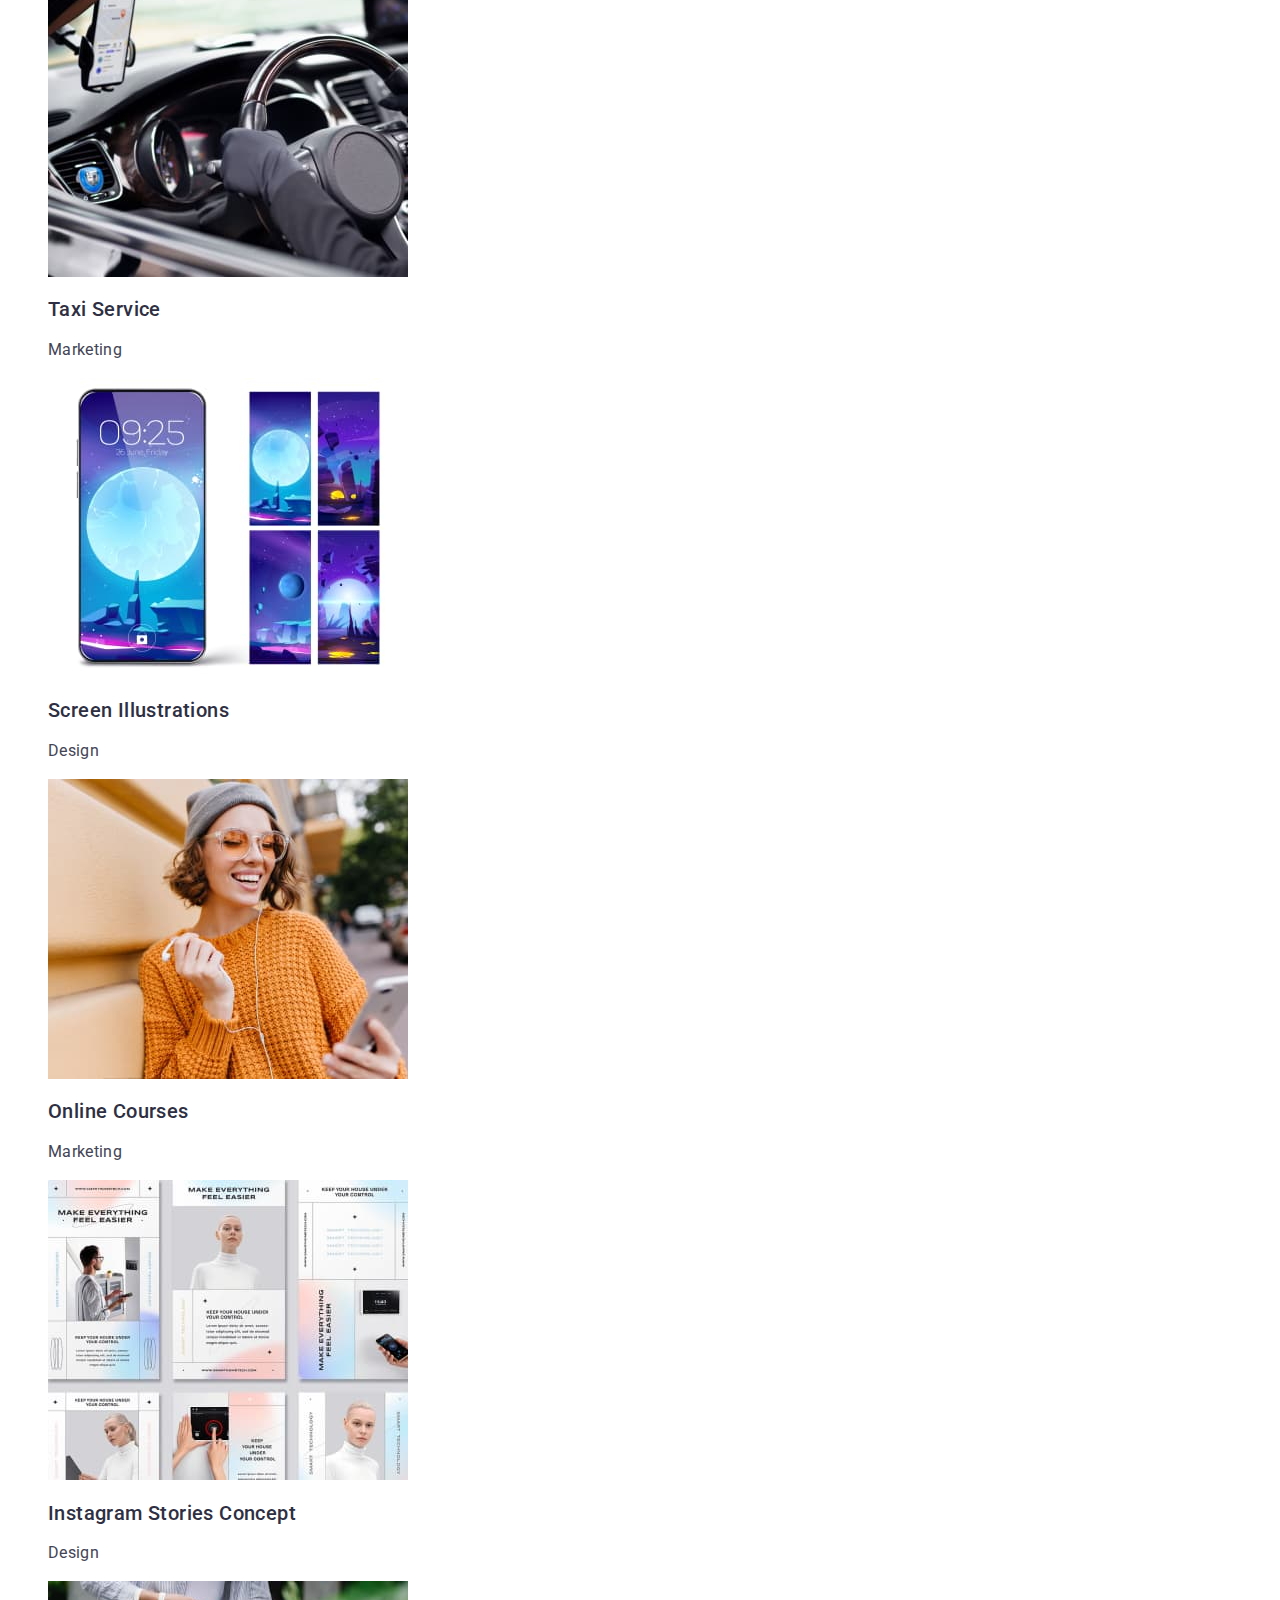
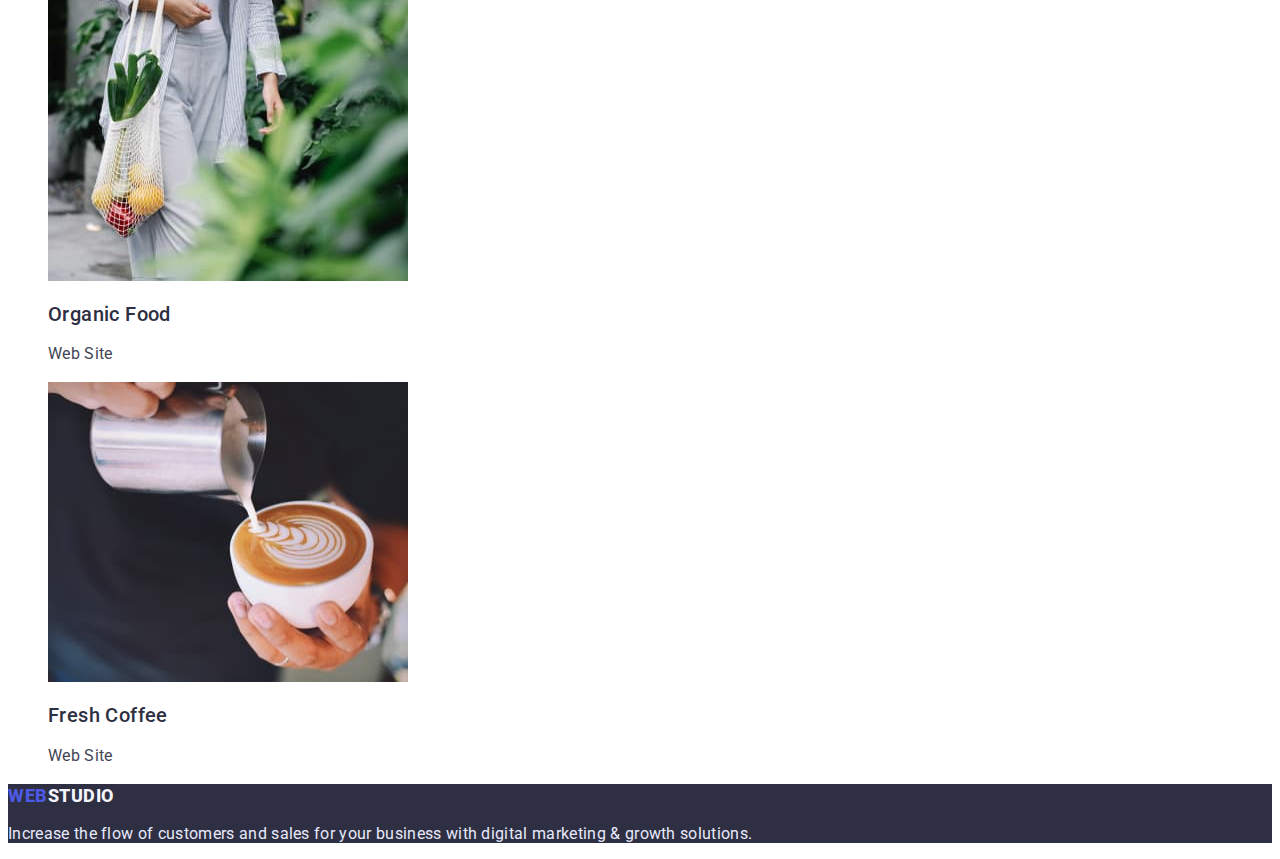
==== commit adee8d2b: "fix" ====
--- a/portfolio.html
+++ b/portfolio.html
@@ -74,65 +74,65 @@
 
         <ul class="row-list list">
           <li class="row-item">
-            <a class="link" href="">
-              <img src="./images/first-row-left.jpg" alt="" />
-              <h3 class="row-list-title">Banking App Interface Concept</h3>
+            <a class="row-link" href="">
+              <img src="./images/first-row-left.jpg" width: 360px; height: 300px;  alt="Interface" />
+              <h2 class="row-list-title">Banking App Interface Concept</h2>
               <p class="row-list-text">App</p>
             </a>
           </li>
           <li class="row-item">
-            <a class="link" href="">
-              <img src="./images/first-row-center.jpg" alt="" />
-              <h3 class="row-list-title">Cashless Payment</h3>
+            <a class="row-link" href="">
+              <img src="./images/first-row-center.jpg" width: 360px; height: 300px; alt="paying by phone" />
+              <h2 class="row-list-title">Cashless Payment</h2>
               <p class="row-list-text">Marketing</p>
             </a>
           </li>
           <li class="row-item">
-            <a class="link" href="">
-              <img src="./images/first-row-right.jpg" alt="" />
-              <h3 class="row-list-title">Meditation App</h3>
+            <a class="row-link" href="">
+              <img src="./images/first-row-right.jpg" width: 360px; height: 300px;  alt="laptop with company site on it" />
+              <h2 class="row-list-title">Meditation App</h2>
               <p class="row-list-text">App</p>
             </a>
           </li>
           <li class="row-item">
-            <a class="link" href="">
-              <img src="./images/second-row-left.jpg" alt="" />
-              <h3 class="row-list-title">Taxi Service</h3>
+            <a class="row-link" href="">
+              <img src="./images/second-row-left.jpg" width: 360px; height: 300px;  alt="steering wheel" />
+              <h2 class="row-list-title">Taxi Service</h2>
               <p class="row-list-text">Marketing</p>
             </a>
           </li>
           <li class="row-item">
-            <a class="link" href="">
-              <img src="./images/second-row-center.jpg" alt="" />
-              <h3 class="row-list-title">Screen Illustrations</h3>
+            <a class="row-link" href="">
+              <img src="./images/second-row-center.jpg" width: 360px; height: 300px;  alt="phone wallpaper" />
+              <h2 class="row-list-title">Screen Illustrations</h2>
               <p class="row-list-text">Design</p>
             </a>
           </li>
           <li class="row-item">
-            <a class="link" href="">
-              <img src="./images/second-row-right.jpg" alt="" />
-              <h3 class="row-list-title">Online Courses</h3>
+            <a class="row-link" href="">
+              <img src="./images/second-row-right.jpg" width: 360px; height: 300px;  alt="smillig women" />
+              <h2 class="row-list-title">Online Courses</h2>
               <p class="row-list-text">Marketing</p>
             </a>
           </li>
           <li class="row-item">
-            <a class="link" href="">
-              <img src="./images/third-row-left.jpg" alt="" />
-              <h3 class="row-list-title">Instagram Stories Concept</h3>
+            <a class="row-link" href="">
+              <img src="./images/third-row-left.jpg" width: 360px; height: 300px;  alt="advert" />
+              <h2 class="row-list-title">Instagram Stories Concept</h2>
               <p class="row-list-text">Design</p>
             </a>
           </li>
           <li class="row-item">
-            <a class="link" href="">
-              <img src="./images/third-row-center.jpg" alt="" />
-              <h3 class="row-list-title">Organic Food</h3>
+            <a class="row-link" href="">
+              <img src="./images/third-row-center.jpg" width: 360px; height: 300px;  alt="bag with vegetables" />
+              <h2 class="row-list-title">Organic Food</h2>
               <p class="row-list-text">Web Site</p>
             </a>
           </li>
           <li class="row-item">
-            <a class="link" href="">
-              <img src="./images/third-row-right.jpg" alt="" />
-              <h3 class="row-list-title">Fresh Coffee</h3>
+            <a class="row-link" href="">
+              <img src="./images/third-row-right.jpg" width: 360px; height: 300px;  alt="coffe" />
+              <h2 class="row-list-title">Fresh Coffee</h2>
               <p class="row-list-text">Web Site</p>
             </a>
           </li>
--- a/css/styles.css
+++ b/css/styles.css
@@ -14,6 +14,7 @@
   /* Colors */
   --btn-active-cl: #404bbf;
   --iris: #4d5ae5;
+  --corn-flower: #e7e9fc;
 
   /* btn type white  */
   --btn-white-cl: #e7e9fc;
@@ -24,18 +25,15 @@
 
 body {
   font-family: var(--primary-font);
-  font-size: 14px;
-  line-height: 140%;
   letter-spacing: 0.02em;
   color: var(--primary-txt-cl);
 }
 /* Logo  */
 .header-logo {
-  font-family: "Raleway";
-  font-style: normal;
+  font-family: "Raleway" sans-serif;
   font-weight: 800;
   font-size: 18px;
-  line-height: 24px;
+  line-height: 1.33;
   letter-spacing: 0.03em;
   text-transform: uppercase;
   color: var(--primary-txt-cl);
@@ -44,11 +42,10 @@
   color: var(--iris);
 }
 .footer-logo {
-  font-family: "Raleway";
-  font-style: normal;
+  font-family: "Raleway" sans-serif;
   font-weight: 800;
   font-size: 18px;
-  line-height: 24px;
+  line-height: 1.33;
   letter-spacing: 0.03em;
   text-transform: uppercase;
   color: #f4f4fd;
@@ -61,17 +58,17 @@
 .header {
   border-bottom: 1px solid #e7e9fc;
 }
-.nav-header {
-  font-weight: 500;
-  font-size: 16px;
-  line-height: 24px;
+.header-link {
+  font-weight: 500;
+  font-size: 16px;
+  line-height: 1.5;
 }
 /* Address  */
 .address-item {
   color: var(--secondary-txt-cl);
-  font-weight: 400;
-  font-size: 16px;
-  line-height: 24px;
+  font-size: 16px;
+  line-height: 1.5;
+  font-style: normal;
 }
 
 /* Hero section  */
@@ -81,9 +78,8 @@
 .hero-title {
   color: var(--white);
   text-align: center;
-  font-weight: 700;
   font-size: 56px;
-  line-height: 60px;
+  line-height: 1.07;
 }
 .hero-button {
   background-color: var(--btn-cl);
@@ -94,22 +90,20 @@
 /* About us  */
 .list-text {
   color: var(--secondary-txt-cl);
-  font-weight: 400;
-  font-size: 16px;
-  line-height: 24px;
+  font-size: 16px;
+  line-height: 1.5;
 }
 .list-title {
   font-weight: 500;
   font-size: 20px;
-  line-height: 24px;
+  line-height: 1.2;
 }
 
 /* What are we doing */
 .wwd-title {
   text-align: center;
-  font-weight: 700;
   font-size: 36px;
-  line-height: 40px;
+  line-height: 1.11;
   text-transform: capitalize;
 }
 /* .wwd-item {
@@ -122,9 +116,8 @@
 }
 .team-title {
   text-align: center;
-  font-weight: 700;
   font-size: 36px;
-  line-height: 40px;
+  line-height: 1.11;
   text-transform: capitalize;
 }
 .team-item {
@@ -133,13 +126,12 @@
 .team-item-title {
   font-weight: 500;
   font-size: 20px;
-  line-height: 24px;
+  line-height: 1.2;
 }
 .team-item-text {
   color: var(--secondary-txt-cl);
-  font-weight: 400;
-  font-size: 16px;
-  line-height: 24px;
+  font-size: 16px;
+  line-height: 1.5;
 }
 
 /* Footer */
@@ -148,7 +140,7 @@
 }
 
 .footer-text {
-  color: #e7e9fc;
+  color: var(--corn-flower);
 }
 
 /* Link  */
@@ -166,7 +158,7 @@
   font-family: inherit;
   font-weight: 500;
   font-size: 16px;
-  line-height: 24px;
+  line-height: 1.5;
   letter-spacing: 0.04em;
   text-transform: capitalize;
   cursor: pointer;
@@ -189,10 +181,10 @@
 .filter-btn {
   font-weight: 500;
   font-size: 16px;
-  line-height: 24px;
+  line-height: 1.5;
   background-color: var(--btn-white-cl);
   color: var(--iris);
-  border: 1px solid #e7e9fc;
+  border: 1px solid var(--corn-flower);
   border-radius: 4px;
 }
 .filter-btn:hover,
@@ -200,21 +192,25 @@
   color: var(--white);
 }
 
-.row-item {
+/* .row-item {
   background-color: var(--white);
-  border: 1px solid #e7e9fc;
-}
+  border: 1px solid var(--corn-flower);
+} */
 
 .row-list-title {
   font-weight: 500;
   font-size: 20px;
-  line-height: 24px;
+  line-height: 1.2;
   letter-spacing: 0.02em;
 }
 
 .row-list-text {
-  font-weight: 400;
-  font-size: 16px;
-  line-height: 24px;
-  color: var(--secondary-txt-cl);
-}
+  font-size: 16px;
+  line-height: 1.5;
+  color: var(--secondary-txt-cl);
+}
+
+.row-link {
+  text-decoration: none;
+  color: currentColor;
+}
